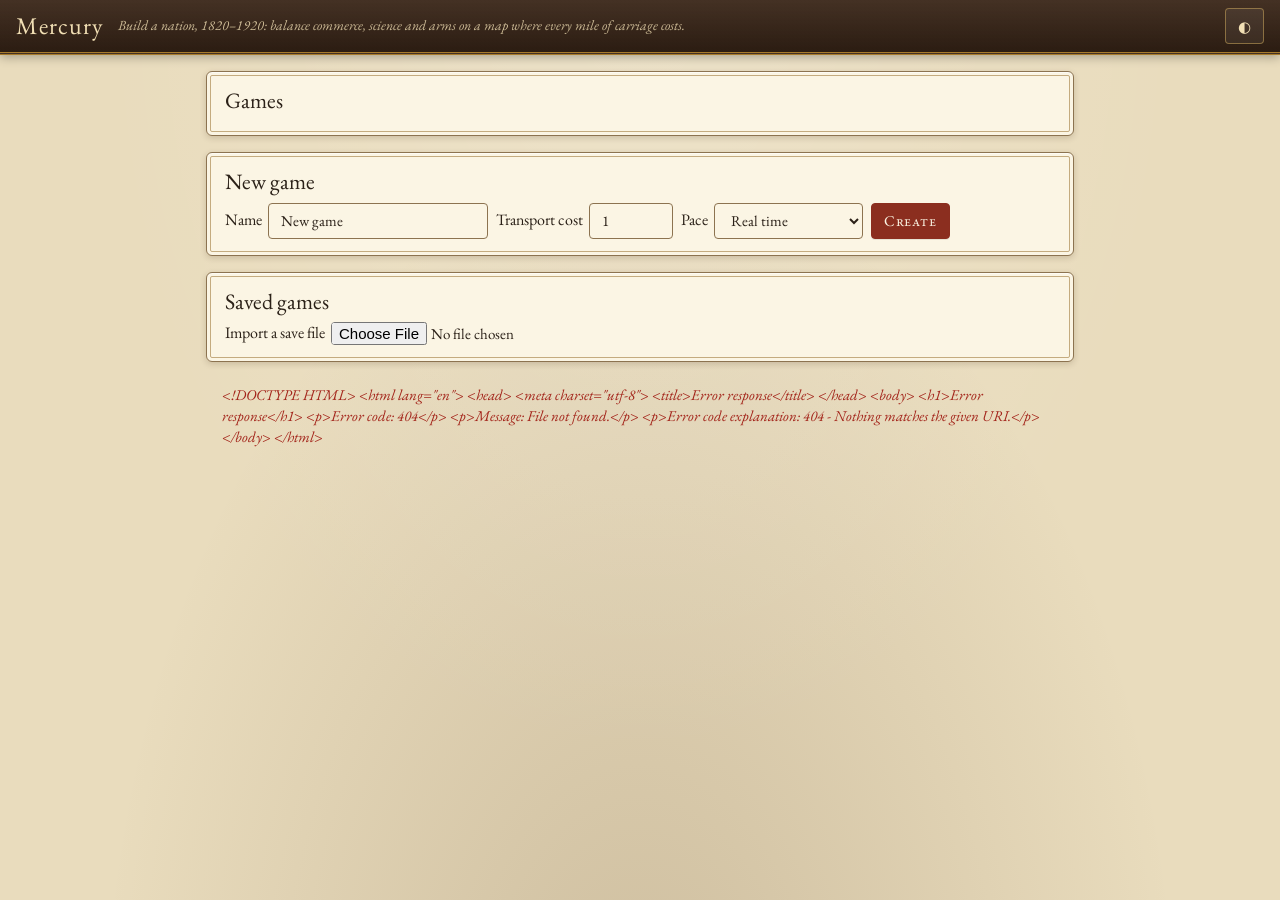
==== web/static/index.html @ 638bdecc "Public services, pensions, no rebate; stable money - The rebate is gone: unspent money stays in the " ====
<!doctype html>
<html lang="en">
<head>
  <meta charset="utf-8">
  <meta name="viewport" content="width=device-width, initial-scale=1, viewport-fit=cover">
  <meta name="theme-color" content="#3a2618">
  <link rel="preconnect" href="https://fonts.googleapis.com">
  <link rel="preconnect" href="https://fonts.gstatic.com" crossorigin>
  <link rel="stylesheet" href="https://fonts.googleapis.com/css2?family=EB+Garamond:ital,wght@0,400;0,600;1,400&family=IM+Fell+English+SC&display=swap">
  <title>Mercury</title>
  <link rel="stylesheet" href="style.css">
</head>
<body>
  <!-- lobby -->
  <section id="lobby" hidden>
    <header class="bar">
      <h1>Mercury</h1>
      <span class="sub">Build a nation, 1820–1920: balance commerce, science and arms on a map where every mile of carriage costs.</span>
      <div class="menu"><button class="theme" title="Day or night">◐</button></div>
    </header>
    <main class="lobby">
      <section class="card">
        <h2>Games</h2>
        <div id="games"></div>
      </section>
      <section class="card">
        <h2>New game</h2>
        <form id="new-game" class="row">
          <label>Name <input id="new-name" maxlength="40" value="New game" required></label>
          <label>Transport cost <input id="new-cost" type="number" min="0" step="0.25" value="1" class="num"></label>
          <label>Pace <select id="new-turn">
            <option value="0">Real time</option>
            <option value="7">Turns of a week</option>
            <option value="30">Turns of a month</option>
            <option value="90">Turns of a season</option>
            <option value="365">Turns of a year</option>
          </select></label>
          <button class="primary" type="submit">Create</button>
        </form>
      </section>
      <section class="card">
        <h2>Saved games</h2>
        <div id="saves"></div>
        <div class="row">
          <label class="file">Import a save file <input id="import" type="file" accept=".json,application/json"></label>
        </div>
      </section>
      <p id="lobby-err" class="err"></p>
    </main>
  </section>

  <!-- game -->
  <section id="game" hidden>
    <header class="bar">
      <button id="to-lobby" title="Back to the lobby">‹ Games</button>
      <h1 id="game-name">Mercury</h1>
      <span class="tick"><b id="date">1 January 1820</b></span>
      <div class="clock" id="clock">
        <button id="play" class="primary">Play</button>
        <select id="speed" aria-label="Speed"></select>
        <button id="step10" title="Advance 10 days">+10 days</button>
      </div>
      <div class="clock" id="turn" hidden>
        <button id="end-turn" class="primary">End turn</button>
        <span id="turn-status" class="sub"></span>
      </div>
      <div class="menu">
        <button id="save">Save</button>
        <a id="export" class="button" download>Export</a>
        <button id="leave" hidden>Leave</button>
        <button class="theme" title="Day or night">◐</button>
      </div>
    </header>
    <div id="you" class="you" hidden></div>
    <p id="game-err" class="err"></p>
    <main class="game">
      <section class="map-pane">
        <div class="overlay-bar">
          <select id="overlay" aria-label="Map overlay">
            <option value="nation">Nations</option>
            <option value="terrain">Terrain</option>
            <option value="growth">Population growth</option>
            <option value="infra">Infrastructure</option>
            <option value="population">Population</option>
            <option value="utility">Utility per person</option>
            <option value="wage">Wage</option>
            <option value="price">Price ÷ wage</option>
            <option value="basic">Basic share of spending</option>
            <option value="luxury">Luxury share of spending</option>
          </select>
          <select id="good" aria-label="Good" hidden></select>
          <label class="check"><input id="show-flows" type="checkbox"> Trade</label>
          <select id="flow-good" aria-label="Trade of" hidden></select>
        </div>
        <div class="canvas-wrap"><canvas id="map"></canvas><div id="tooltip" hidden></div><div id="mode" class="mode" hidden></div></div>
        <div id="legend"></div>
      </section>
      <aside class="side">
        <nav class="tabs" role="tablist">
          <button data-tab="tile" class="active">Tile</button>
          <button data-tab="nation">Nation</button>
          <button data-tab="state">State</button>
          <button data-tab="research">Research</button>
          <button data-tab="trade">Trade</button>
          <button data-tab="armies">Armies</button>
          <button data-tab="world">World</button>
        </nav>
        <div id="tab-tile" class="tab"><p class="hint">Tap a tile on the map.</p></div>
        <div id="tab-nation" class="tab" hidden></div>
        <div id="tab-state" class="tab" hidden></div>
        <div id="tab-research" class="tab" hidden></div>
        <div id="tab-trade" class="tab" hidden></div>
        <div id="tab-armies" class="tab" hidden></div>
        <div id="tab-world" class="tab" hidden></div>
      </aside>
    </main>
  </section>
  <div id="dialog" class="dialog" hidden><div class="dialog-card" role="dialog" aria-modal="true" aria-labelledby="dialog-title"></div></div>
  <script src="app.js"></script>
</body>
</html>
---- web/static/style.css ----
/* Mercury: a Victorian atlas and ledger */
:root {
  --scheme: light;
  --bg: #e9dcbd; --paper: #f4ead2; --surface: #fbf5e4; --surface-2: #efe3c4; --text: #2b2118; --muted: #6b5a44;
  --border: #c4ab7f; --rule: #8c7350; --accent: #8b2e1f; --accent-text: #fbf5e4; --danger: #a3241a; --good: #3d6b2a;
  --brass: #a87b2c; --leather: #3a2618; --leather-text: #f1dfb4;
  --flow: rgba(43, 33, 24, 0.78); --hex-stroke: rgba(70, 50, 25, 0.35); --select: #d08a0e;
  --shadow: 0 1px 0 rgba(255,255,255,.6) inset, 0 2px 6px rgba(60, 40, 15, 0.18);
  --tap: 36px;
  --serif: "EB Garamond", Garamond, "Iowan Old Style", Georgia, serif;
  --display: "IM Fell English SC", "EB Garamond", Georgia, serif;
}
@media (prefers-color-scheme: dark) {
  :root:not([data-theme="light"]) {
    --scheme: dark;
    --bg: #17120d; --paper: #211b15; --surface: #2a221a; --surface-2: #342a20; --text: #ecdfc4; --muted: #a8977a;
    --border: #4d3f2e; --rule: #7a6446; --accent: #c9a45a; --accent-text: #1b150f; --danger: #ef7a66; --good: #8fbf6a;
    --brass: #c9a45a; --leather: #0f0b08; --leather-text: #e6cf98;
    --flow: rgba(240, 225, 190, 0.82); --hex-stroke: rgba(0, 0, 0, 0.5); --select: #f0b43c;
    --shadow: 0 2px 8px rgba(0, 0, 0, 0.45);
  }
}
:root[data-theme="dark"] {
  --scheme: dark;
  --bg: #17120d; --paper: #211b15; --surface: #2a221a; --surface-2: #342a20; --text: #ecdfc4; --muted: #a8977a;
  --border: #4d3f2e; --rule: #7a6446; --accent: #c9a45a; --accent-text: #1b150f; --danger: #ef7a66; --good: #8fbf6a;
  --brass: #c9a45a; --leather: #0f0b08; --leather-text: #e6cf98;
  --flow: rgba(240, 225, 190, 0.82); --hex-stroke: rgba(0, 0, 0, 0.5); --select: #f0b43c;
  --shadow: 0 2px 8px rgba(0, 0, 0, 0.45);
}
@media (pointer: coarse) { :root { --tap: 42px; } }

* { box-sizing: border-box; }
[hidden] { display: none !important; }
html { -webkit-text-size-adjust: 100%; }
body { margin: 0; font: 16px/1.4 var(--serif); font-variant-numeric: lining-nums tabular-nums;
  color: var(--text); background: var(--bg);
  background-image: radial-gradient(ellipse at 50% 0%, rgba(255,255,255,.18), transparent 60%),
    radial-gradient(ellipse at 50% 120%, rgba(80,50,20,.18), transparent 60%);
  min-height: 100vh; }
h1, h2, h3 { font-family: var(--display); font-weight: 400; }
h1 { margin: 0; font-size: 24px; letter-spacing: 0.04em; white-space: nowrap; overflow: hidden; text-overflow: ellipsis; }
h2 { margin: 0 0 6px; font-size: 22px; line-height: 1.15; }
h3 { margin: 18px 0 8px; font-size: 16px; color: var(--muted); display: flex; align-items: center; gap: 10px; letter-spacing: 0.03em; }
h3::before, h3::after { content: ""; flex: 1; height: 0; border-top: 3px double var(--rule); opacity: .7; }
h3::before { flex: 0 0 14px; }
.sub, .hint { color: var(--muted); margin: 0; font-size: 14px; }
.hint { font-style: italic; }
.err { color: var(--danger); margin: 6px 16px; font-size: 15px; font-style: italic; }
.err:empty { display: none; }
.err.ok { color: var(--muted); }
.good { color: var(--good); } .bad { color: var(--danger); }

button, select, input, .button { font: inherit; font-size: 15px; color: var(--text); background: var(--surface);
  border: 1px solid var(--rule); border-radius: 4px; padding: 3px 12px; min-height: var(--tap); }
button, .button { cursor: pointer; display: inline-flex; align-items: center; justify-content: center; gap: 6px; text-decoration: none;
  background: linear-gradient(var(--surface), var(--surface-2)); box-shadow: 0 1px 0 rgba(0,0,0,.08); }
button:hover, .button:hover { border-color: var(--accent); }
button:disabled { opacity: 0.45; cursor: not-allowed; }
button.primary { background: var(--accent); color: var(--accent-text); border-color: var(--accent); font-variant: small-caps; letter-spacing: .04em; }
button.danger { color: var(--danger); }
input.num { width: 84px; }
label { display: inline-flex; align-items: center; gap: 6px; }
.row { display: flex; flex-wrap: wrap; align-items: center; gap: 8px; margin-top: 8px; }

/* top bar: a leather band with brass lettering */
.bar { position: sticky; top: 0; z-index: 5; display: flex; flex-wrap: wrap; align-items: center; gap: 8px 14px;
  padding: 8px 16px; padding-top: max(8px, env(safe-area-inset-top)); color: var(--leather-text);
  background: var(--leather); background-image: linear-gradient(rgba(255,255,255,.05), rgba(0,0,0,.25));
  border-bottom: 3px double var(--brass); box-shadow: 0 2px 10px rgba(0,0,0,.3); }
.bar h1 { color: var(--leather-text); }
.bar .sub { color: var(--leather-text); opacity: .8; font-style: italic; }
.bar button, .bar select, .bar .button { background: rgba(255,255,255,.06); color: var(--leather-text); border-color: rgba(201,164,90,.55); }
.bar button.primary { background: var(--brass); color: #1b130b; border-color: var(--brass); }
.bar select option { color: #000; }
.bar .clock, .bar .menu { display: flex; gap: 6px; align-items: center; }
.bar .menu { margin-left: auto; }
.tick { font-family: var(--display); font-size: 19px; color: var(--leather-text); letter-spacing: .02em; }
.tick b { font-weight: 400; }

/* lobby */
.lobby { max-width: 900px; margin: 0 auto; padding: 16px; display: grid; gap: 16px; }
.card, .side { background: var(--surface); border: 1px solid var(--rule); border-radius: 6px; box-shadow: var(--shadow);
  outline: 1px solid var(--border); outline-offset: -5px; }
.card { padding: 16px 18px; }
.game-card { border-top: 1px dashed var(--border); padding: 12px 0; }
.game-card:first-child { border-top: 0; padding-top: 0; }
.game-card .title { display: flex; justify-content: space-between; gap: 8px; align-items: baseline; flex-wrap: wrap; }
.game-card .title b { font-family: var(--display); font-weight: 400; font-size: 19px; }
.nations-row { display: flex; flex-wrap: wrap; gap: 8px; margin-top: 8px; }
.nation-pill { display: inline-flex; align-items: center; gap: 6px; padding: 2px 4px 2px 10px; border-radius: 999px;
  background: var(--surface-2); border: 1px solid var(--border); }
.nation-pill button { min-height: 30px; padding: 1px 10px; border-radius: 999px; }
.file input { min-height: 0; border: 0; padding: 0; max-width: 220px; background: none; }
.chip { display: inline-block; width: 12px; height: 12px; border-radius: 2px; flex: none; vertical-align: -1px;
  border: 1px solid rgba(0,0,0,.35); transform: rotate(45deg) scale(.85); }

/* your nation strip */
.you { display: flex; flex-wrap: wrap; gap: 4px 18px; align-items: center; padding: 6px 16px;
  background: var(--paper); border-bottom: 1px solid var(--border); font-size: 15px; }
.you b { font-weight: 600; }
.you .war { color: var(--danger); }

/* game layout */
.game { display: grid; grid-template-columns: minmax(0, 1fr) 430px; gap: 16px; padding: 16px; align-items: start; }
.map-pane { min-width: 0; }
.overlay-bar { display: flex; gap: 8px; align-items: center; margin-bottom: 8px; overflow-x: auto; scrollbar-width: none; }
.overlay-bar > * { flex: none; }
.check { padding: 0 4px; }
.canvas-wrap { position: relative; }
canvas { display: block; max-width: 100%; border-radius: 4px; cursor: pointer; touch-action: manipulation;
  box-shadow: 0 3px 14px rgba(50, 30, 10, 0.3); }
#tooltip, .chart-tip { position: absolute; pointer-events: none; background: var(--surface); border: 1px solid var(--rule);
  border-radius: 3px; padding: 4px 8px; font-size: 14px; white-space: nowrap; box-shadow: 0 2px 8px rgba(0,0,0,.2); z-index: 3; }
#legend { display: flex; flex-wrap: wrap; gap: 6px 14px; align-items: center; margin-top: 8px; color: var(--muted); font-size: 14px; }
#legend .ramp { width: 160px; height: 10px; border-radius: 2px; border: 1px solid var(--border); }
.swatch { display: inline-block; width: 12px; height: 12px; border-radius: 2px; margin-right: 4px; vertical-align: -1px; border: 1px solid rgba(0,0,0,.25); }

.side { min-width: 0; max-height: calc(100vh - 130px); display: flex; flex-direction: column; overflow: hidden; }
.tabs { display: flex; flex: none; gap: 2px; padding: 8px 8px 0; background: var(--paper); border-bottom: 1px solid var(--rule); }
.tabs button { flex: 1; min-width: 0; padding: 2px 4px; border: 1px solid var(--border); border-bottom: 0; border-radius: 6px 6px 0 0;
  background: var(--surface-2); color: var(--muted); font-family: var(--display); font-size: 14px; letter-spacing: 0; box-shadow: none; }
.tabs button.active { background: var(--surface); color: var(--text); border-color: var(--rule); margin-bottom: -1px; }
.tab { padding: 14px 16px 18px; overflow: auto; }
.tab h2 { margin-bottom: 2px; }
.crest { display: flex; align-items: center; gap: 10px; }
.crest .shield { width: 30px; height: 36px; flex: none; }

/* stats: small framed plaques */
.stats { display: grid; grid-template-columns: repeat(3, 1fr); gap: 8px; margin-top: 10px; }
.stats.four { grid-template-columns: repeat(4, 1fr); }
.stat { background: var(--paper); border: 1px solid var(--border); border-radius: 3px; padding: 5px 8px; text-align: center; }
.stat .v { font-size: 19px; font-weight: 600; line-height: 1.2; }
.stat .k { font-size: 12.5px; color: var(--muted); font-style: italic; line-height: 1.2; }
.stat .d { font-size: 12px; }

table { width: 100%; border-collapse: collapse; font-size: 14.5px; }
th, td { padding: 3px 4px; text-align: right; border-bottom: 1px dotted var(--border); vertical-align: top; }
th:first-child, td:first-child { text-align: left; }
th { color: var(--muted); font-weight: 400; font-style: italic; border-bottom: 1px solid var(--rule); }
tr.dim td { color: var(--muted); }
tr.total td { border-top: 1px solid var(--rule); border-bottom: 3px double var(--rule); font-weight: 600; }
td button { min-height: 28px; padding: 0 8px; font-size: 14px; }
.table-scroll { overflow-x: auto; }
tr.branch th { text-align: left; text-transform: capitalize; color: var(--text); padding-top: 12px; font-family: var(--display); font-style: normal; font-size: 15px; }
.bar-stack { display: flex; gap: 2px; height: 12px; margin-top: 4px; }
.bar-stack span { display: block; height: 100%; border-radius: 2px; }
.hbar { height: 9px; background: var(--surface-2); border-radius: 2px; overflow: hidden; min-width: 50px; }
.hbar span { display: block; height: 100%; border-radius: 2px; }
.progress { height: 8px; background: var(--surface-2); border: 1px solid var(--border); border-radius: 2px; overflow: hidden; margin-top: 6px; }
.progress span { display: block; height: 100%; background: var(--accent); }
.budget label { display: grid; grid-template-columns: 80px 1fr 44px; gap: 8px; width: 100%; margin-top: 6px; }
.budget input[type=range] { min-height: var(--tap); padding: 0; border: 0; background: none; width: 100%; accent-color: var(--accent); }
.budget .pct { text-align: right; }
.legend-inline { display: flex; flex-wrap: wrap; gap: 4px 12px; font-size: 14px; color: var(--muted); margin-top: 4px; }

/* segmented chooser for charts and nations */
.seg { display: flex; flex-wrap: wrap; gap: 4px; margin: 4px 0 6px; }
.seg button { min-height: 30px; padding: 0 9px; font-size: 14px; border-radius: 999px; }
.seg button.on { background: var(--accent); border-color: var(--accent); color: var(--accent-text); }

/* charts */
.chart { position: relative; margin-top: 4px; }
.chart svg { display: block; width: 100%; height: auto; overflow: visible; }
.chart .grid { stroke: var(--border); stroke-width: 1; }
.chart .axis { fill: var(--muted); font-size: 11px; font-family: var(--serif); }
.chart .lbl { font-size: 11.5px; font-family: var(--serif); fill: var(--text); }
.chart .cross { stroke: var(--rule); stroke-width: 1; }
.chart-tip { font-size: 13px; line-height: 1.35; }
.chart-tip .k { display: inline-block; width: 10px; height: 2px; vertical-align: 4px; margin-right: 5px; }
.chart .empty { font-style: italic; color: var(--muted); font-size: 14px; padding: 18px 0; text-align: center; }

.mode { position: absolute; top: 10px; left: 50%; transform: translateX(-50%); z-index: 4; max-width: calc(100% - 20px);
  padding: 6px 8px 6px 14px; border-radius: 999px; background: var(--accent); color: var(--accent-text); box-shadow: 0 3px 10px rgba(0,0,0,.3);
  display: flex; gap: 10px; align-items: center; justify-content: space-between; font-size: 15px; }
.mode button { min-height: 30px; border-radius: 999px; }
.supply { display: grid; grid-template-columns: 90px 1fr 40px; gap: 4px 8px; align-items: center; font-size: 14px; }
.supply .meter { height: 8px; background: var(--surface-2); border-radius: 2px; overflow: hidden; }
.supply .meter span { display: block; height: 100%; }
.army-card { border: 1px solid var(--border); border-radius: 4px; padding: 10px; margin-top: 10px; background: var(--paper); cursor: pointer; }
.army-card.selected { border-color: var(--accent); box-shadow: 0 0 0 1px var(--accent); cursor: default; }
.army-card .title { display: flex; justify-content: space-between; gap: 8px; align-items: baseline; }
.army-card .title b { font-family: var(--display); font-weight: 400; font-size: 17px; }
.mods td:nth-child(2) { white-space: nowrap; }
.news li { margin: 6px 0; list-style: none; padding-left: 14px; text-indent: -14px; }
.news li::before { content: "❧ "; color: var(--brass); }
.news ul { padding: 0; margin: 0; }
.news .when { color: var(--muted); font-size: 13px; margin-right: 6px; font-style: italic; }
.news .war, .news .lost, .news .battle { color: var(--danger); }

/* phones */
@media (max-width: 860px) {
  .bar { position: static; padding: 6px 10px; gap: 6px 8px; }
  .bar h1 { flex: 1 1 120px; min-width: 0; font-size: 20px; }
  .bar .menu { margin-left: 0; }
  .game { grid-template-columns: 1fr; padding: 8px; gap: 8px; }
  .side { max-height: none; overflow: visible; }
  .tabs { position: sticky; top: 0; z-index: 2; padding: 6px 4px 0; }
  .tabs button { font-size: clamp(11px, 3.3vw, 14px); padding: 2px 0; letter-spacing: 0; }
  .tab { padding: 12px 10px 16px; }
  .stats.four { grid-template-columns: repeat(2, 1fr); }
  .you { padding: 6px 10px; font-size: 14px; }
  .lobby { padding: 8px; }
  #tooltip { display: none; }
}

/* dialogs: a card on a dimmed table */
.dialog { position: fixed; inset: 0; z-index: 20; display: flex; align-items: center; justify-content: center; padding: 16px;
  background: rgba(30, 20, 10, 0.55); }
.dialog-card { background: var(--surface); border: 1px solid var(--rule); outline: 1px solid var(--border); outline-offset: -6px;
  border-radius: 6px; box-shadow: 0 10px 40px rgba(0,0,0,.45); width: min(640px, 100%); max-height: calc(100vh - 32px);
  display: flex; flex-direction: column; }
.dialog-card header { padding: 16px 20px 8px; text-align: center; border-bottom: 3px double var(--rule); }
.dialog-card header h2 { font-size: 26px; margin: 0; }
.dialog-card .body { padding: 6px 20px 12px; overflow: auto; }
.dialog-card footer { padding: 10px 20px 14px; border-top: 1px solid var(--border); display: flex; flex-wrap: wrap; gap: 8px; justify-content: flex-end; }
.tech-choice { display: grid; grid-template-columns: 1fr auto; gap: 2px 12px; align-items: center; padding: 8px 0; border-bottom: 1px dotted var(--border); }
.tech-choice b { font-weight: 600; }
.tech-choice .sub { grid-column: 1; }
.tech-choice button { grid-row: 1 / span 2; grid-column: 2; }
.tech-choice.now { background: var(--paper); margin: 0 -8px; padding: 8px; border-radius: 4px; }
@media (max-width: 860px) { .dialog { padding: 8px; align-items: flex-end; } .dialog-card header h2 { font-size: 22px; } }

.unis td { white-space: nowrap; }
.unis td:first-child { white-space: normal; }
.unis button { min-height: 26px; padding: 0 7px; }
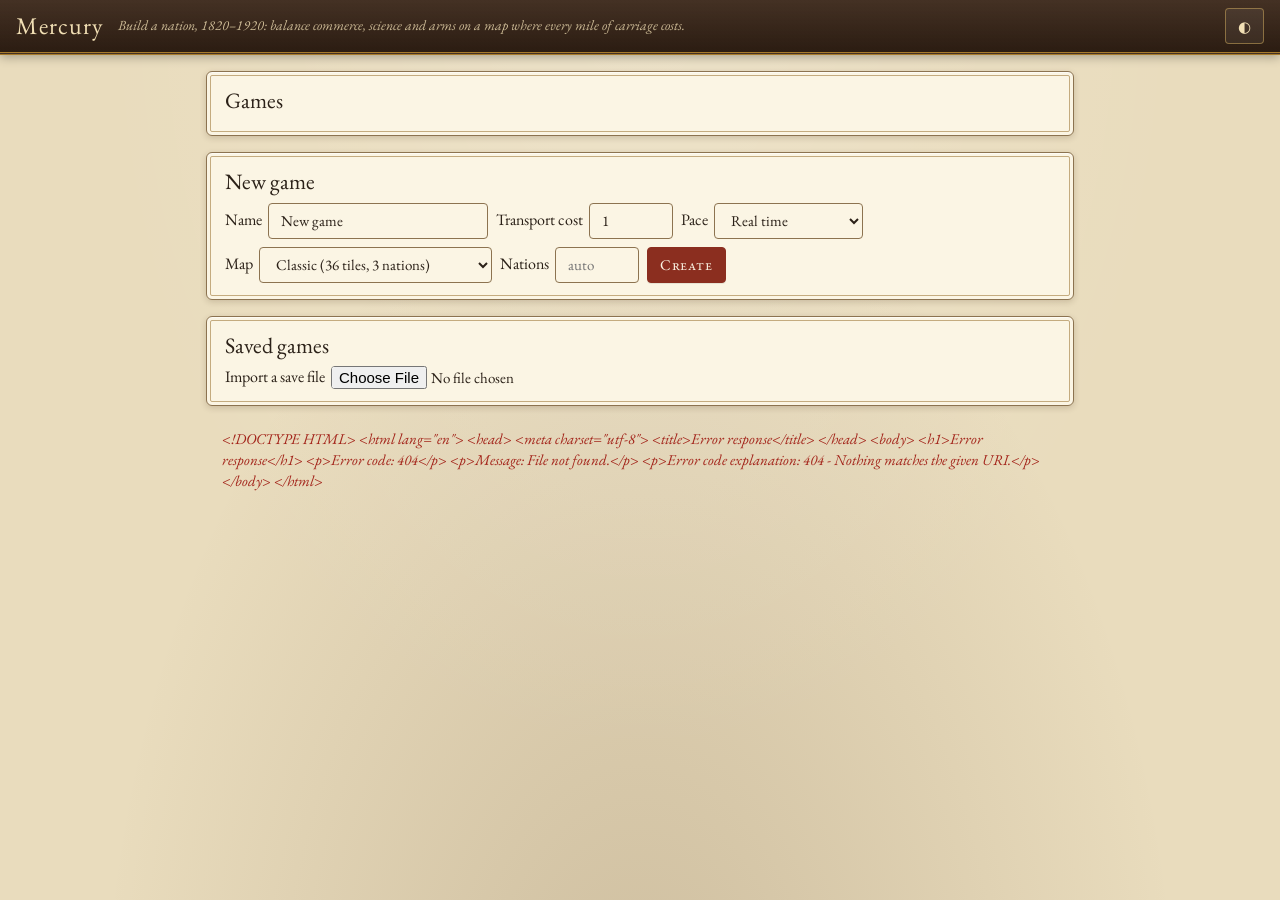
==== commit 93e0ce77: "Generated maps, tile names, and worlds of a thousand tiles at 30 days/s Map generator: seeded contin" ====
--- a/web/static/index.html
+++ b/web/static/index.html
@@ -35,6 +35,14 @@
             <option value="90">Turns of a season</option>
             <option value="365">Turns of a year</option>
           </select></label>
+          <label>Map <select id="new-map">
+            <option value="classic">Classic (36 tiles, 3 nations)</option>
+            <option value="small">Small, generated (about 40 tiles)</option>
+            <option value="medium">Medium (about 140 tiles)</option>
+            <option value="large">Large (about 380 tiles)</option>
+            <option value="huge">Huge (about 1,000 tiles)</option>
+          </select></label>
+          <label>Nations <input id="new-nations" type="number" min="1" max="12" step="1" placeholder="auto" class="num"></label>
           <button class="primary" type="submit">Create</button>
         </form>
       </section>
@@ -91,6 +99,7 @@
           <select id="good" aria-label="Good" hidden></select>
           <label class="check"><input id="show-flows" type="checkbox"> Trade</label>
           <select id="flow-good" aria-label="Trade of" hidden></select>
+          <span id="zoom" class="zoom" hidden><button data-zoom="out" title="Zoom out" aria-label="Zoom out">−</button><button data-zoom="in" title="Zoom in" aria-label="Zoom in">+</button></span>
         </div>
         <div class="canvas-wrap"><canvas id="map"></canvas><div id="tooltip" hidden></div><div id="mode" class="mode" hidden></div></div>
         <div id="legend"></div>
--- a/web/static/style.css
+++ b/web/static/style.css
@@ -107,6 +107,11 @@
 .overlay-bar { display: flex; gap: 8px; align-items: center; margin-bottom: 8px; overflow-x: auto; scrollbar-width: none; }
 .overlay-bar > * { flex: none; }
 .check { padding: 0 4px; }
+.zoom { display: inline-flex; gap: 2px; margin-left: auto; }
+.zoom[hidden] { display: none; }
+.zoom button { min-width: 34px; font-size: 18px; line-height: 1; padding: 4px 8px; }
+canvas.pan { cursor: grab; }
+canvas.pan:active { cursor: grabbing; }
 .canvas-wrap { position: relative; }
 canvas { display: block; max-width: 100%; border-radius: 4px; cursor: pointer; touch-action: manipulation;
   box-shadow: 0 3px 14px rgba(50, 30, 10, 0.3); }
@@ -224,3 +229,15 @@
 .unis td { white-space: nowrap; }
 .unis td:first-child { white-space: normal; }
 .unis button { min-height: 26px; padding: 0 7px; }
+.nowrap { white-space: nowrap; }
+
+/* "i" buttons and the note they open */
+.info-btn { display: inline-flex; align-items: center; justify-content: center; flex: 0 0 auto;
+  width: 20px; height: 20px; min-height: 0; padding: 0; margin: 0 2px; border-radius: 50%;
+  border: 1px solid var(--muted); background: transparent; color: var(--muted);
+  font: italic 600 13px/1 var(--serif); cursor: pointer; vertical-align: middle; box-shadow: none; }
+.info-btn:hover, .info-btn:focus-visible { color: var(--text); border-color: var(--text); }
+.info-pop { position: fixed; z-index: 60; width: max-content; max-width: min(340px, calc(100vw - 16px));
+  background: var(--surface); color: var(--text); border: 1px solid var(--rule); border-radius: 6px;
+  box-shadow: var(--shadow), 0 6px 18px rgba(0,0,0,.25); padding: 10px 12px; font-size: 14px; line-height: 1.4; }
+.info-pop[hidden] { display: none; }
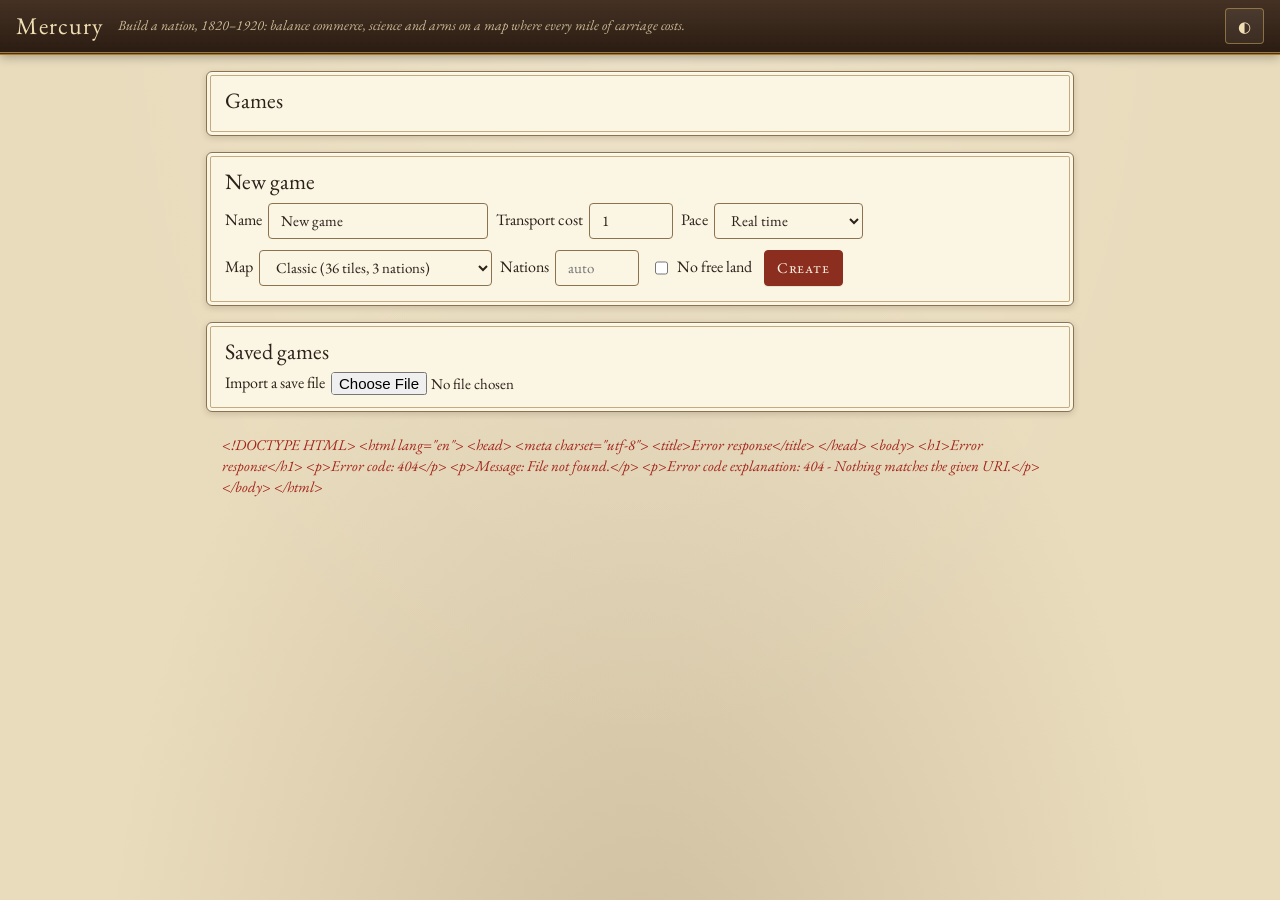
==== commit 2624c9a8: "New games can start with no free land A "No free land" box in the lobby shares out the whole map amo" ====
--- a/web/static/index.html
+++ b/web/static/index.html
@@ -43,6 +43,7 @@
             <option value="huge">Huge (about 1,000 tiles)</option>
           </select></label>
           <label>Nations <input id="new-nations" type="number" min="1" max="12" step="1" placeholder="auto" class="num"></label>
+          <label class="check" title="Every tile starts owned: the nations share out the whole map, and grow only by war"><input id="new-divided" type="checkbox"> No free land</label>
           <button class="primary" type="submit">Create</button>
         </form>
       </section>
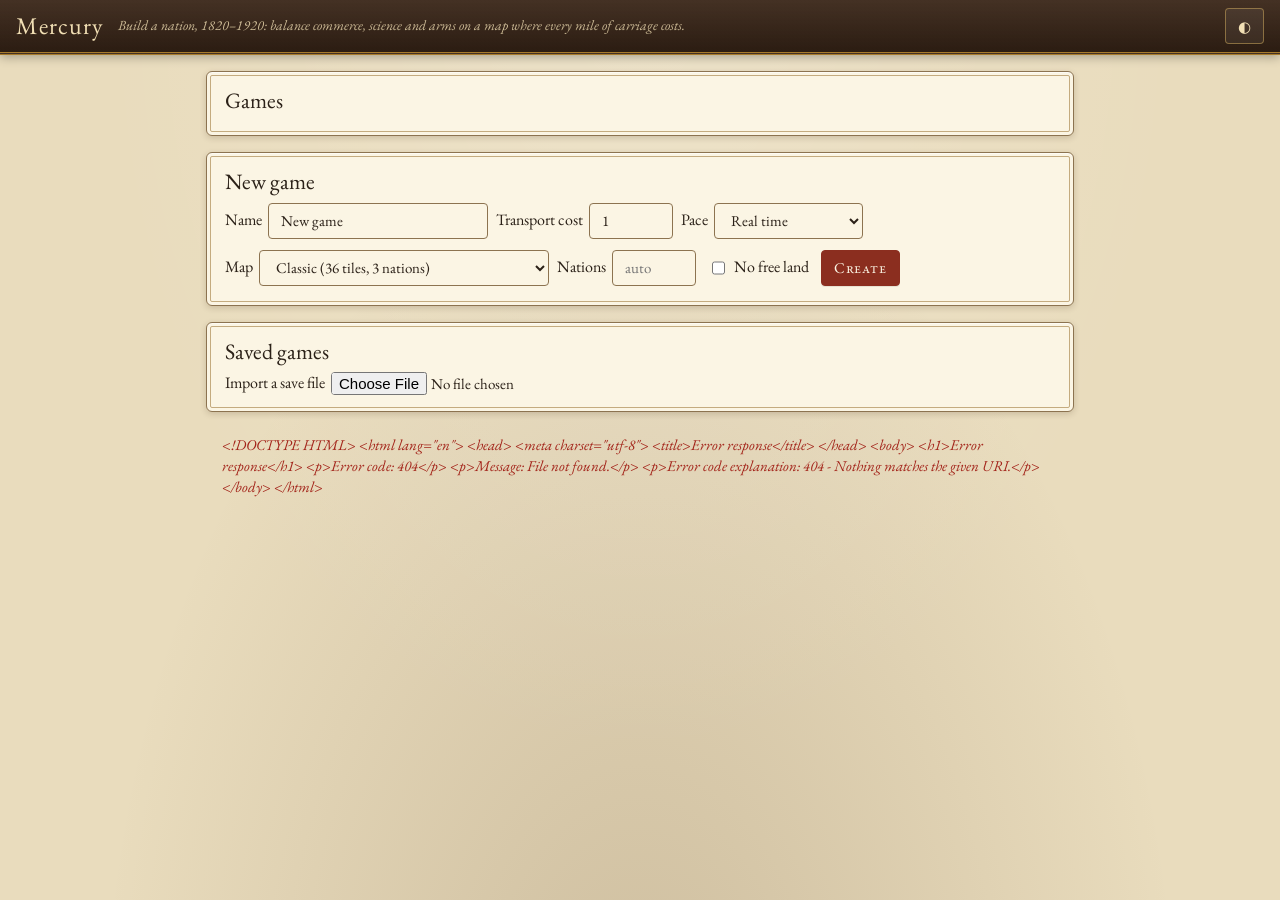
==== commit 34dca0ca: "The world in 1820: a 2105-tile map of the real world from Natural Earth (real place names, the twelv" ====
--- a/web/static/index.html
+++ b/web/static/index.html
@@ -41,6 +41,7 @@
             <option value="medium">Medium (about 140 tiles)</option>
             <option value="large">Large (about 380 tiles)</option>
             <option value="huge">Huge (about 1,000 tiles)</option>
+            <option value="world">The world in 1820 (2,021 tiles, 12 nations)</option>
           </select></label>
           <label>Nations <input id="new-nations" type="number" min="1" max="12" step="1" placeholder="auto" class="num"></label>
           <label class="check" title="Every tile starts owned: the nations share out the whole map, and grow only by war"><input id="new-divided" type="checkbox"> No free land</label>
--- a/web/static/style.css
+++ b/web/static/style.css
@@ -144,6 +144,7 @@
 th:first-child, td:first-child { text-align: left; }
 th { color: var(--muted); font-weight: 400; font-style: italic; border-bottom: 1px solid var(--rule); }
 tr.dim td { color: var(--muted); }
+tr.idle td { color: var(--muted); }
 tr.total td { border-top: 1px solid var(--rule); border-bottom: 3px double var(--rule); font-weight: 600; }
 td button { min-height: 28px; padding: 0 8px; font-size: 14px; }
 .table-scroll { overflow-x: auto; }
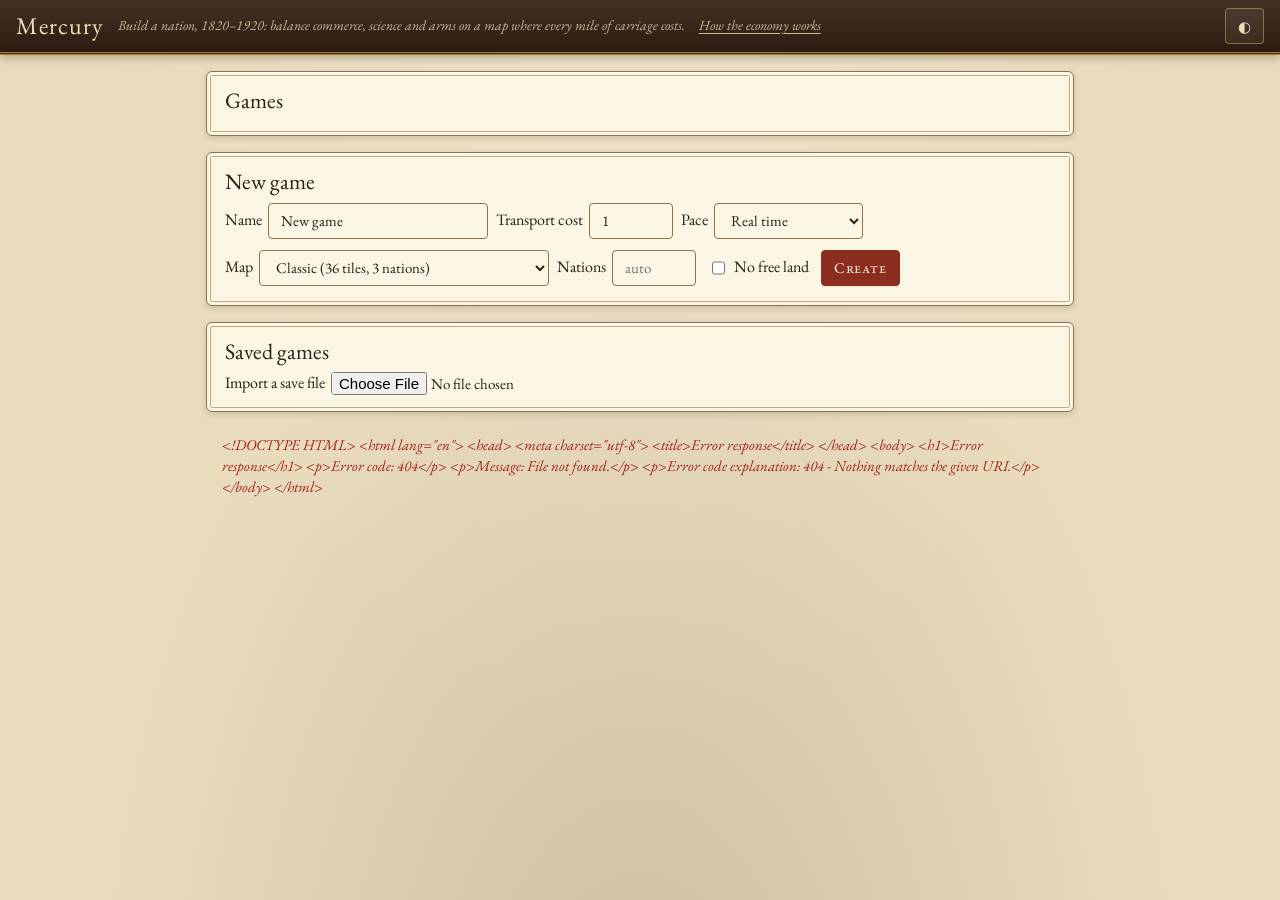
==== commit cf4837f0: "Lobby: a link to the economy explainer Co-Authored-By: Claude Opus 5.5 <noreply@anthropic.com> Claud" ====
--- a/web/static/index.html
+++ b/web/static/index.html
@@ -16,6 +16,7 @@
     <header class="bar">
       <h1>Mercury</h1>
       <span class="sub">Build a nation, 1820–1920: balance commerce, science and arms on a map where every mile of carriage costs.</span>
+      <a class="sub explainer" href="https://claude.ai/artifact/R8che9LZ67wSWJHHVBsPj9" target="_blank" rel="noopener">How the economy works</a>
       <div class="menu"><button class="theme" title="Day or night">◐</button></div>
     </header>
     <main class="lobby">
--- a/web/static/style.css
+++ b/web/static/style.css
@@ -242,3 +242,7 @@
   background: var(--surface); color: var(--text); border: 1px solid var(--rule); border-radius: 6px;
   box-shadow: var(--shadow), 0 6px 18px rgba(0,0,0,.25); padding: 10px 12px; font-size: 14px; line-height: 1.4; }
 .info-pop[hidden] { display: none; }
+
+/* the lobby's link to the economy explainer */
+.bar a.explainer { color: inherit; text-decoration: underline; text-underline-offset: 3px; white-space: nowrap; }
+.bar a.explainer:hover { color: var(--leather-text); }
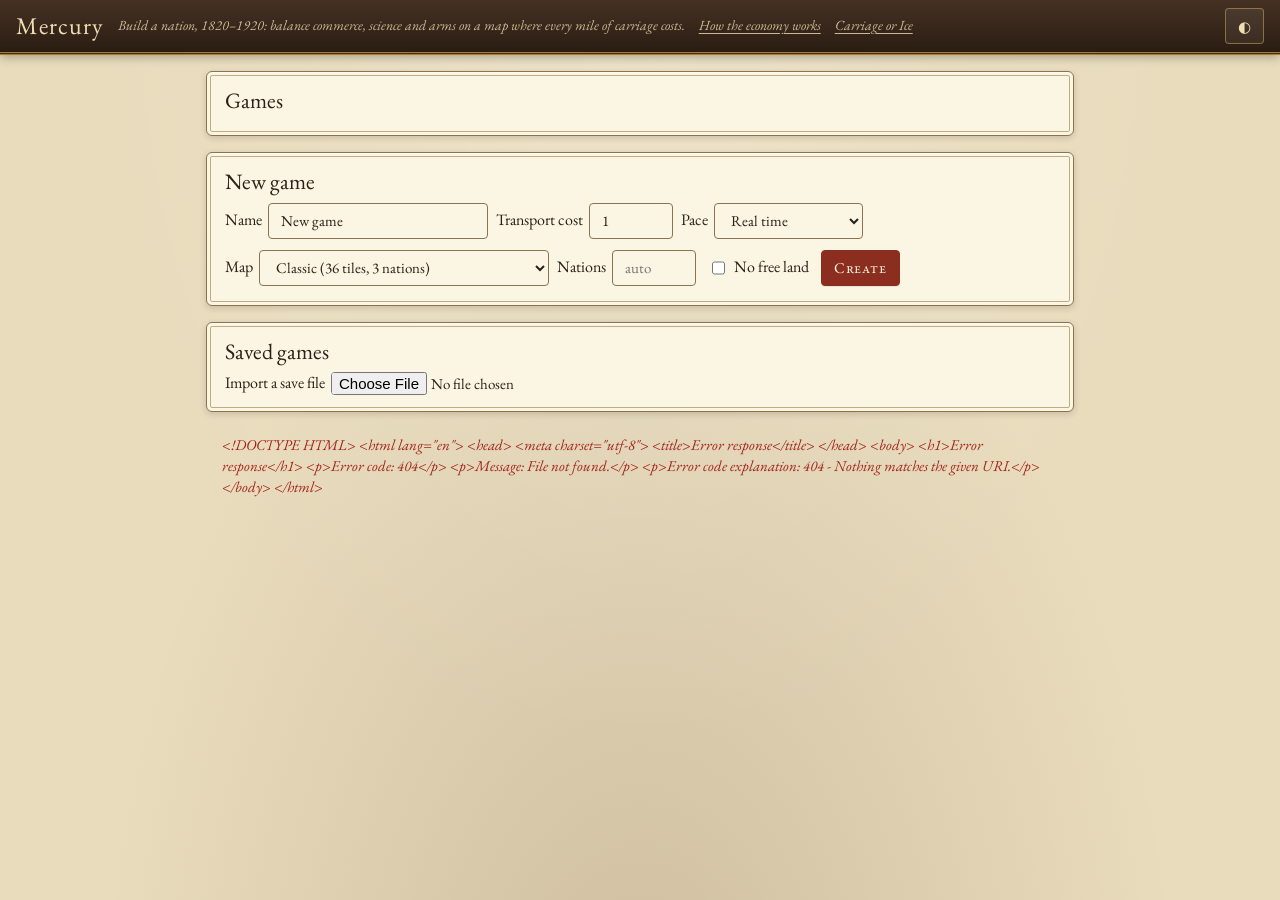
==== commit daacce72: "Carriage or Ice: a working paper page (transport.html) on the transport sweep and a comparison with " ====
--- a/web/static/index.html
+++ b/web/static/index.html
@@ -16,7 +16,8 @@
     <header class="bar">
       <h1>Mercury</h1>
       <span class="sub">Build a nation, 1820–1920: balance commerce, science and arms on a map where every mile of carriage costs.</span>
-      <a class="sub explainer" href="https://claude.ai/artifact/R8che9LZ67wSWJHHVBsPj9" target="_blank" rel="noopener">How the economy works</a>
+      <a class="sub explainer" href="economy.html">How the economy works</a>
+      <a class="sub explainer" href="transport.html">Carriage or Ice</a>
       <div class="menu"><button class="theme" title="Day or night">◐</button></div>
     </header>
     <main class="lobby">
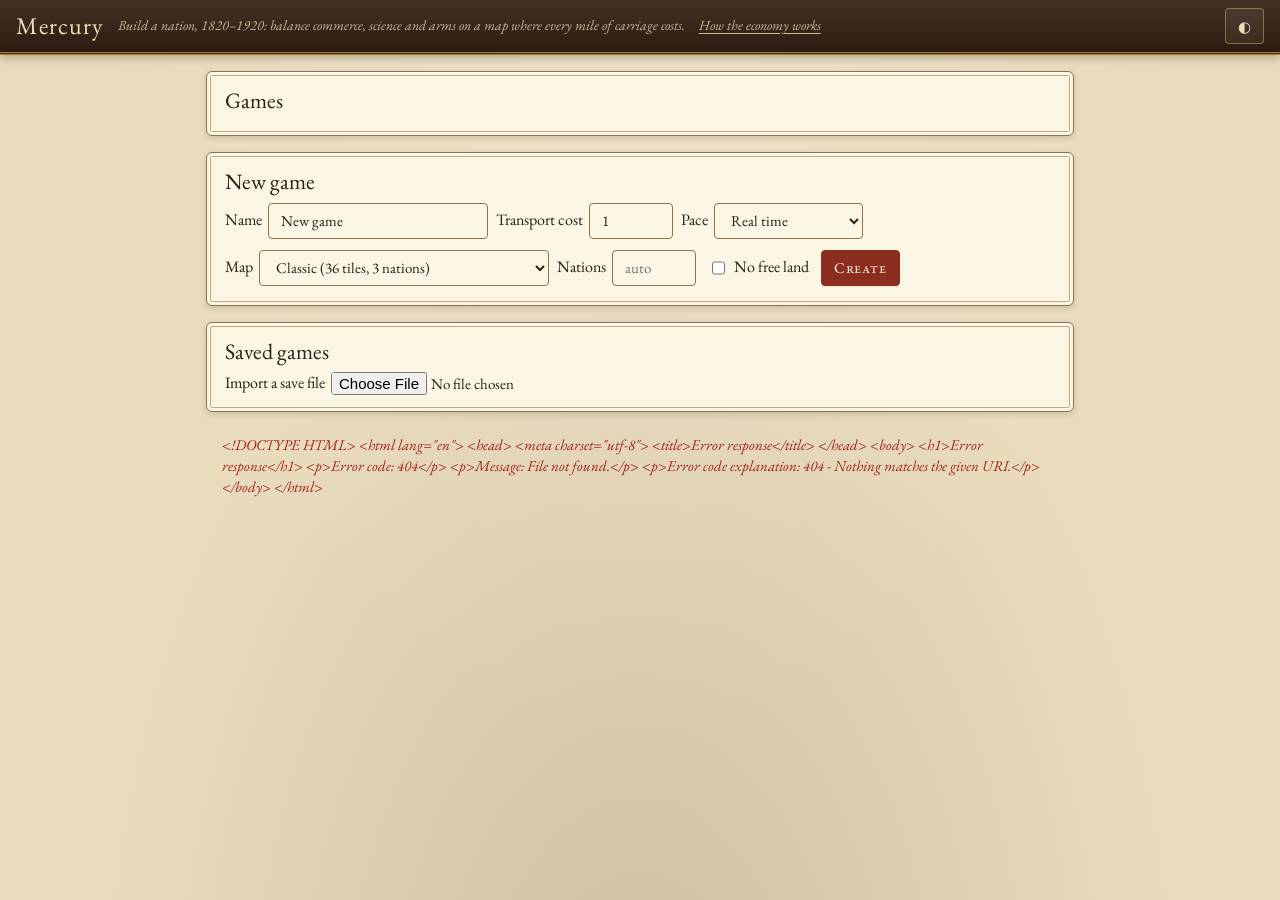
==== commit 0df0074e: "Economy page: textbook economics Mercury reproduces: the Alchian-Allen effect (spoilage off, goods' " ====
--- a/web/static/index.html
+++ b/web/static/index.html
@@ -17,7 +17,6 @@
       <h1>Mercury</h1>
       <span class="sub">Build a nation, 1820–1920: balance commerce, science and arms on a map where every mile of carriage costs.</span>
       <a class="sub explainer" href="economy.html">How the economy works</a>
-      <a class="sub explainer" href="transport.html">Carriage or Ice</a>
       <div class="menu"><button class="theme" title="Day or night">◐</button></div>
     </header>
     <main class="lobby">
